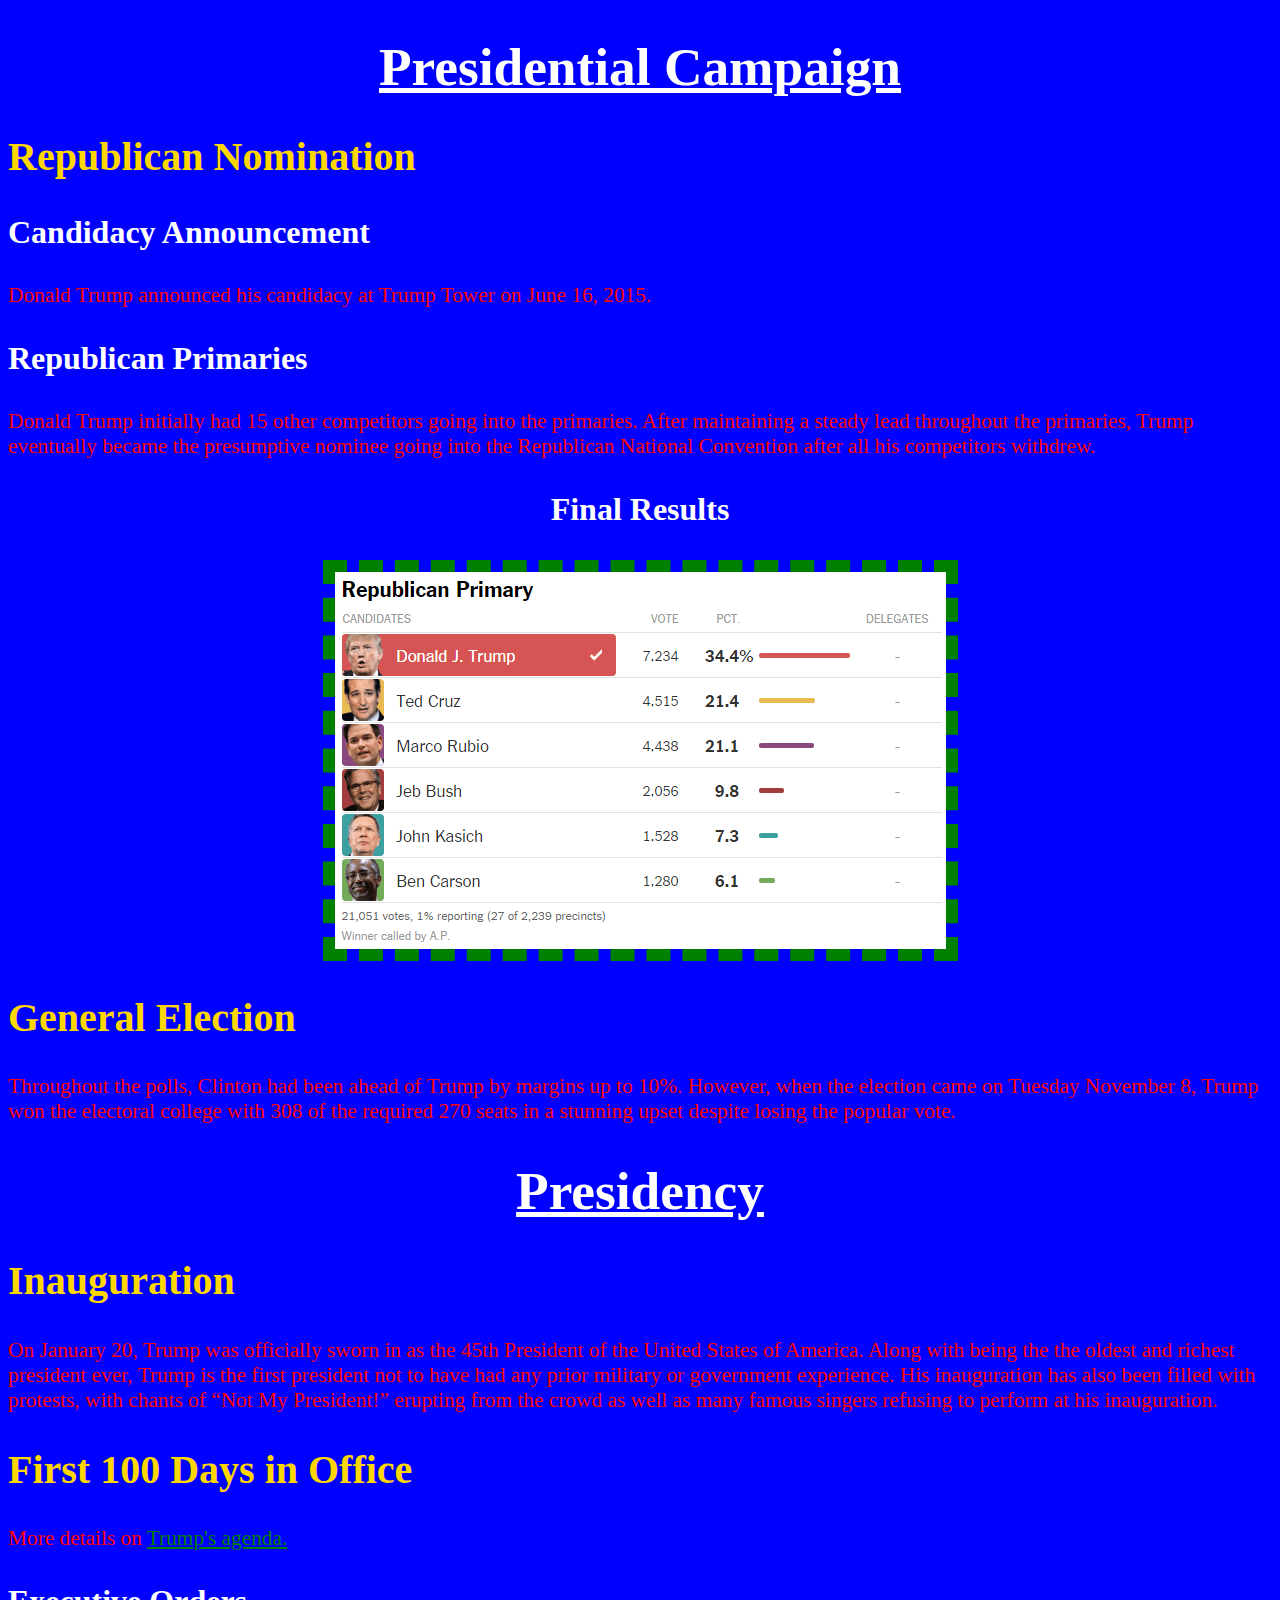
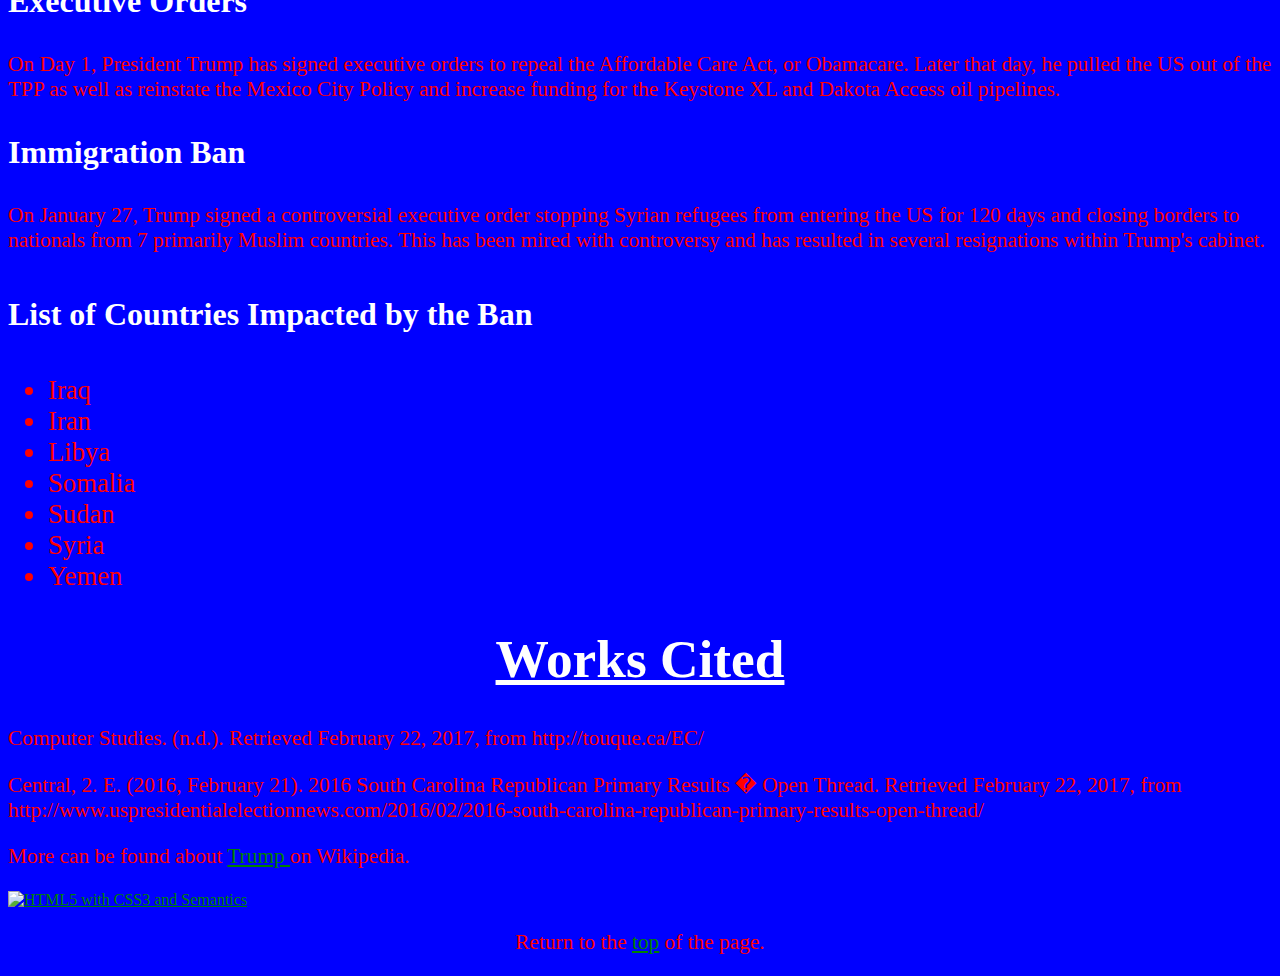
==== index.html @ d3b353ba "Add files via upload" ====
<!doctype html>
<html lang= "en"> 
	<head> 
		<title> President Donald J. Trump </title>
		<meta charset= "UTF-8" />
		<link rel="stylesheet" type="text/css" href="basic.css" />
	</head>
	<body>
		<h1 class= "center" id= "top"> Presidential Campaign </h1>
		<h2> Republican Nomination </h2>
		<h3> Candidacy Announcement </h3>
			<p> Donald Trump announced his candidacy at Trump Tower on June 16, 2015. </p> 
				<!--Trump Tower is in New York in case you didn't know. -->
		<h3> Republican Primaries </h3>
			<p> Donald Trump initially had 15 other competitors going into the primaries. After maintaining a steady lead throughout the primaries, Trump eventually became the presumptive nominee going into the Republican National Convention after all his competitors withdrew.</p>
		<h3 class= "center"> Final Results </h3>
			<img id="border" src= "trump-wins-sc.png" alt= "Chart Showing 2016 Republican Primary Results" class= "center"  /> 
		<h2> General Election </h2>
			<p> Throughout the polls, Clinton had been ahead of Trump by margins up to 10%. However, when the election came on Tuesday November 8, Trump won the electoral college with 308 of the required 270 seats in a stunning upset despite losing the popular vote. </p>
		<h1 class= "center"> Presidency </h1>
		<h2> Inauguration </h2>
			<p> On January 20, Trump was officially sworn in as the 45th President of the United States of America.  Along with being the the oldest and richest president ever, Trump is the first president not to have had any prior military or government experience.  His inauguration has also been filled with protests, with chants of &ldquo;Not My President!&rdquo; erupting from the crowd as well as many famous singers refusing to perform at his inauguration. </p>
		<h2> First 100 Days in Office </h2>
		<p> More details on <a href= "Trump.html"> Trump's agenda. </a> </p>
		<h3> Executive Orders </h3>
			<p> On Day 1, President Trump has signed executive orders to repeal the Affordable Care Act, or Obamacare.  Later that day, he pulled the US out of the TPP as well as reinstate the Mexico City Policy and increase funding for the Keystone XL and Dakota Access oil pipelines. </p>
		<h3> Immigration Ban </h3>
			<p> On January 27, Trump signed a controversial executive order stopping Syrian refugees from entering the US for 120 days and closing borders to nationals from 7 primarily Muslim countries.  This has been mired with controversy and has resulted in several resignations within Trump's cabinet. </p>
		<h4> List of Countries Impacted by the Ban </h4>
			<ul> 
				<li> Iraq </li> 
				<li> Iran </li>  
				<li> Libya </li> 
				<li> Somalia </li>  
				<li>Sudan </li> 
				<li> Syria </li> 
				<li> Yemen </li>		
			</ul>
		<h1 class= "center"> Works Cited </h1>
		<p> Computer Studies. (n.d.). Retrieved February 22, 2017, from http://touque.ca/EC/ </p>
		<p> Central, 2. E. (2016, February 21). 2016 South Carolina Republican Primary Results � Open Thread. Retrieved February 22, 2017, from http://www.uspresidentialelectionnews.com/2016/02/2016-south-carolina-republican-primary-results-open-thread/ </p>
		<p> More can be found about <a href= "https://en.wikipedia.org/wiki/Donald_Trump"> Trump </a> on Wikipedia. </p>
		<a href="<a href="http://validator.w3.org/check?uri=https://kerasl.github.io/home/ ">
			<img src=" html5_with_css3_+_semantics.png" width="165" height="64" 	alt="HTML5 with CSS3 and Semantics"> </a>
		<p class= "center"> Return to the <a href= "#Top">top</a> of the page. </p>
	</body>
</html>
---- basic.css ----
.center{
text-align: center;
display: block;
margin-left: auto;
margin-right: auto 
}

h1{
font-size: 40pt;
text-decoration: underline;
color: white;
}

h2{
color: gold;
font-size: 30pt;
}

h3,h4{
color: white;
font-size: 24pt;
}

p{
font-size: 16pt;
color: red;
}

/* The font sizes took a lot of trial and error. */ 

ul{
font-size: 20pt;
color: red;
}

body{
background-color: blue;
}

#border{
border-style: dashed;
border-width: 12px;
border-color: green;
}

a{
color: green;
}
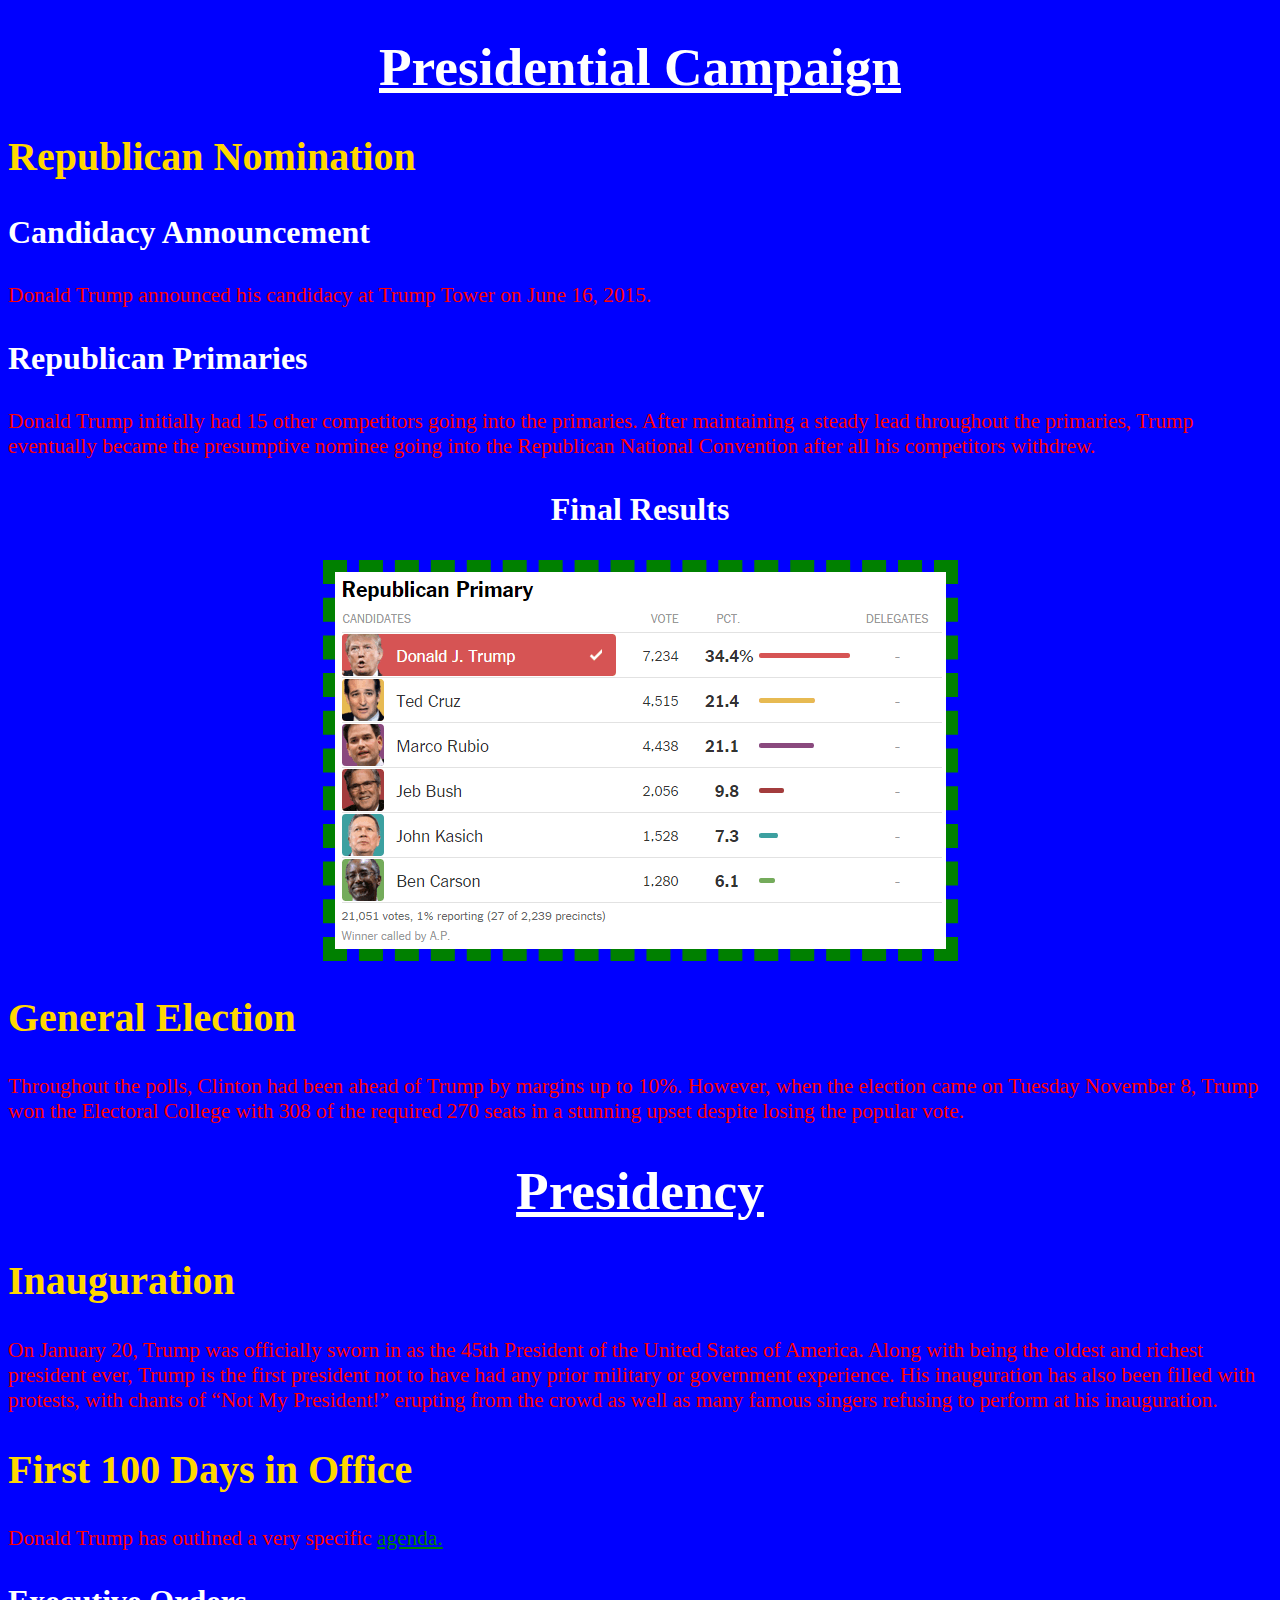
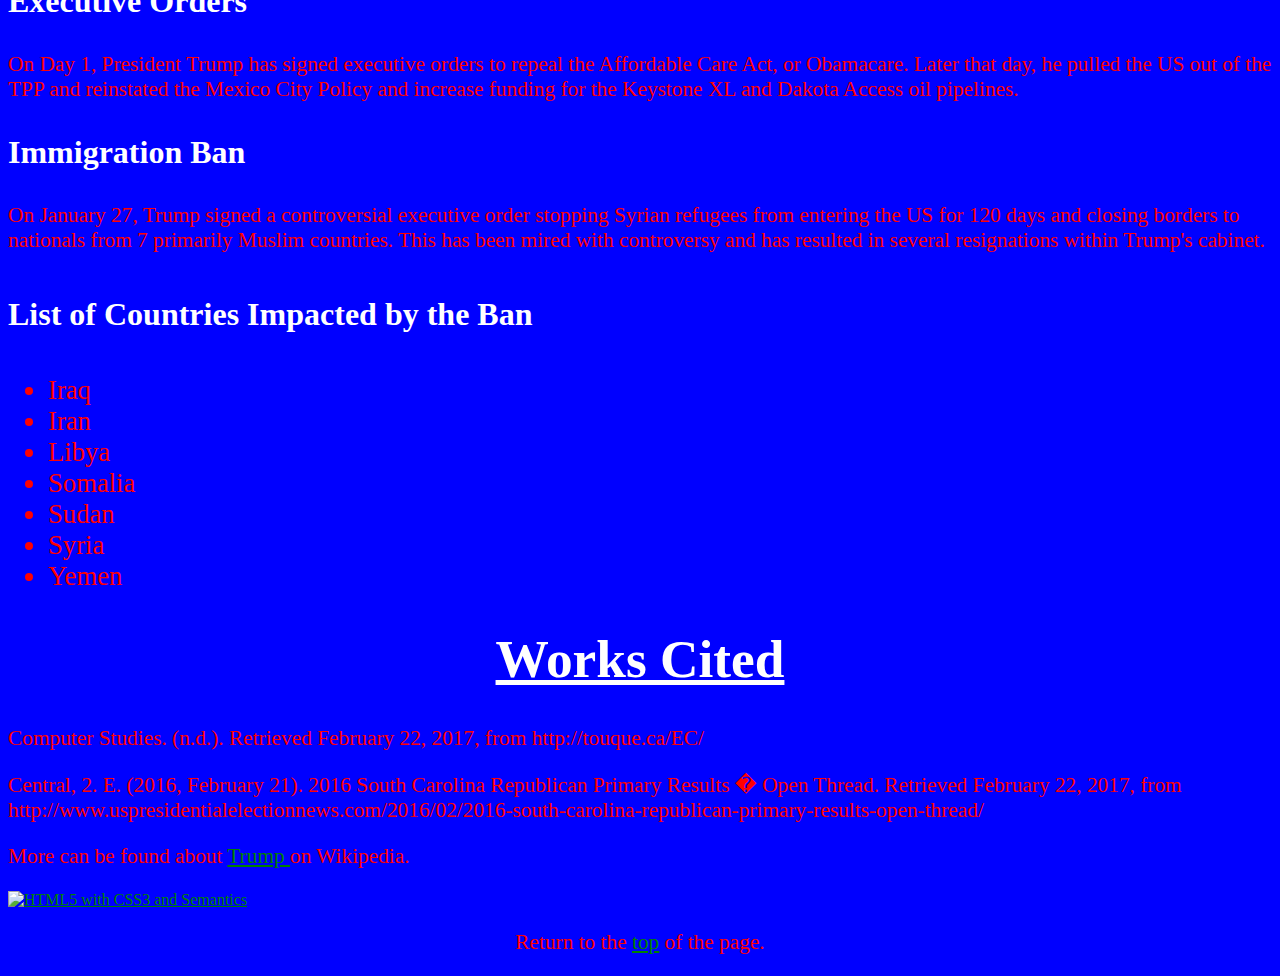
==== commit dd1ea67f: "Add files via upload" ====
--- a/index.html
+++ b/index.html
@@ -16,14 +16,15 @@
 		<h3 class= "center"> Final Results </h3>
 			<img id="border" src= "trump-wins-sc.png" alt= "Chart Showing 2016 Republican Primary Results" class= "center"  /> 
 		<h2> General Election </h2>
-			<p> Throughout the polls, Clinton had been ahead of Trump by margins up to 10%. However, when the election came on Tuesday November 8, Trump won the electoral college with 308 of the required 270 seats in a stunning upset despite losing the popular vote. </p>
+			<p> Throughout the polls, Clinton had been ahead of Trump by margins up to 10%. However, when the election came on Tuesday November 8, Trump won the Electoral College with 308 of the required 270 seats in a stunning upset despite losing the popular vote. </p>
 		<h1 class= "center"> Presidency </h1>
 		<h2> Inauguration </h2>
-			<p> On January 20, Trump was officially sworn in as the 45th President of the United States of America.  Along with being the the oldest and richest president ever, Trump is the first president not to have had any prior military or government experience.  His inauguration has also been filled with protests, with chants of &ldquo;Not My President!&rdquo; erupting from the crowd as well as many famous singers refusing to perform at his inauguration. </p>
+			<p> On January 20, Trump was officially sworn in as the 45th President of the United States of America.  Along with being the oldest and richest president ever, Trump is the first president not to have had any prior military or government experience.  His inauguration has also been filled with protests, with chants of &ldquo;Not My President!&rdquo; erupting from the crowd as well as many famous singers refusing to perform at his inauguration. </p>
 		<h2> First 100 Days in Office </h2>
-		<p> More details on <a href= "Trump.html"> Trump's agenda. </a> </p>
+		<p> Donald Trump has outlined a very specific <a href= "Trump.html"> agenda. </a> </p>
+			<!--That other website is a joke in case you were wondering. -->
 		<h3> Executive Orders </h3>
-			<p> On Day 1, President Trump has signed executive orders to repeal the Affordable Care Act, or Obamacare.  Later that day, he pulled the US out of the TPP as well as reinstate the Mexico City Policy and increase funding for the Keystone XL and Dakota Access oil pipelines. </p>
+			<p> On Day 1, President Trump has signed executive orders to repeal the Affordable Care Act, or Obamacare.  Later that day, he pulled the US out of the TPP and reinstated the Mexico City Policy and increase funding for the Keystone XL and Dakota Access oil pipelines. </p>
 		<h3> Immigration Ban </h3>
 			<p> On January 27, Trump signed a controversial executive order stopping Syrian refugees from entering the US for 120 days and closing borders to nationals from 7 primarily Muslim countries.  This has been mired with controversy and has resulted in several resignations within Trump's cabinet. </p>
 		<h4> List of Countries Impacted by the Ban </h4>
